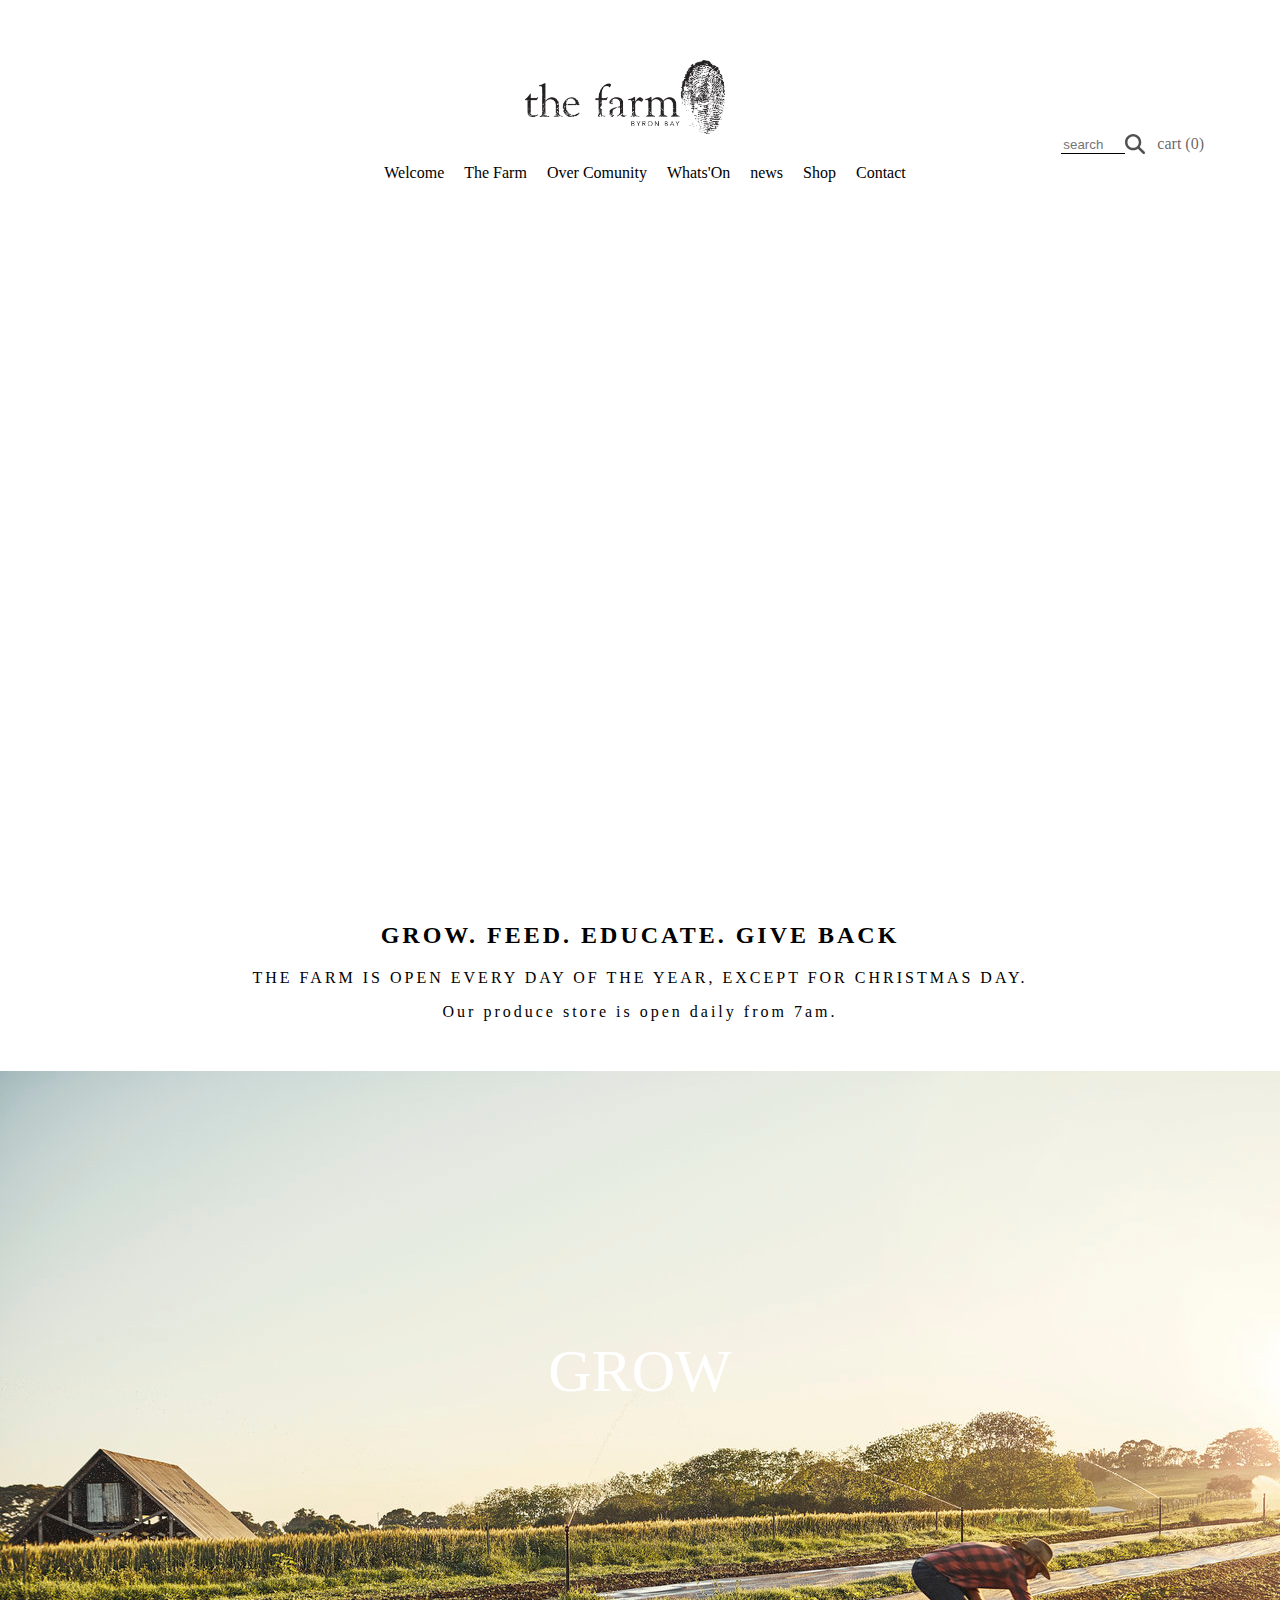
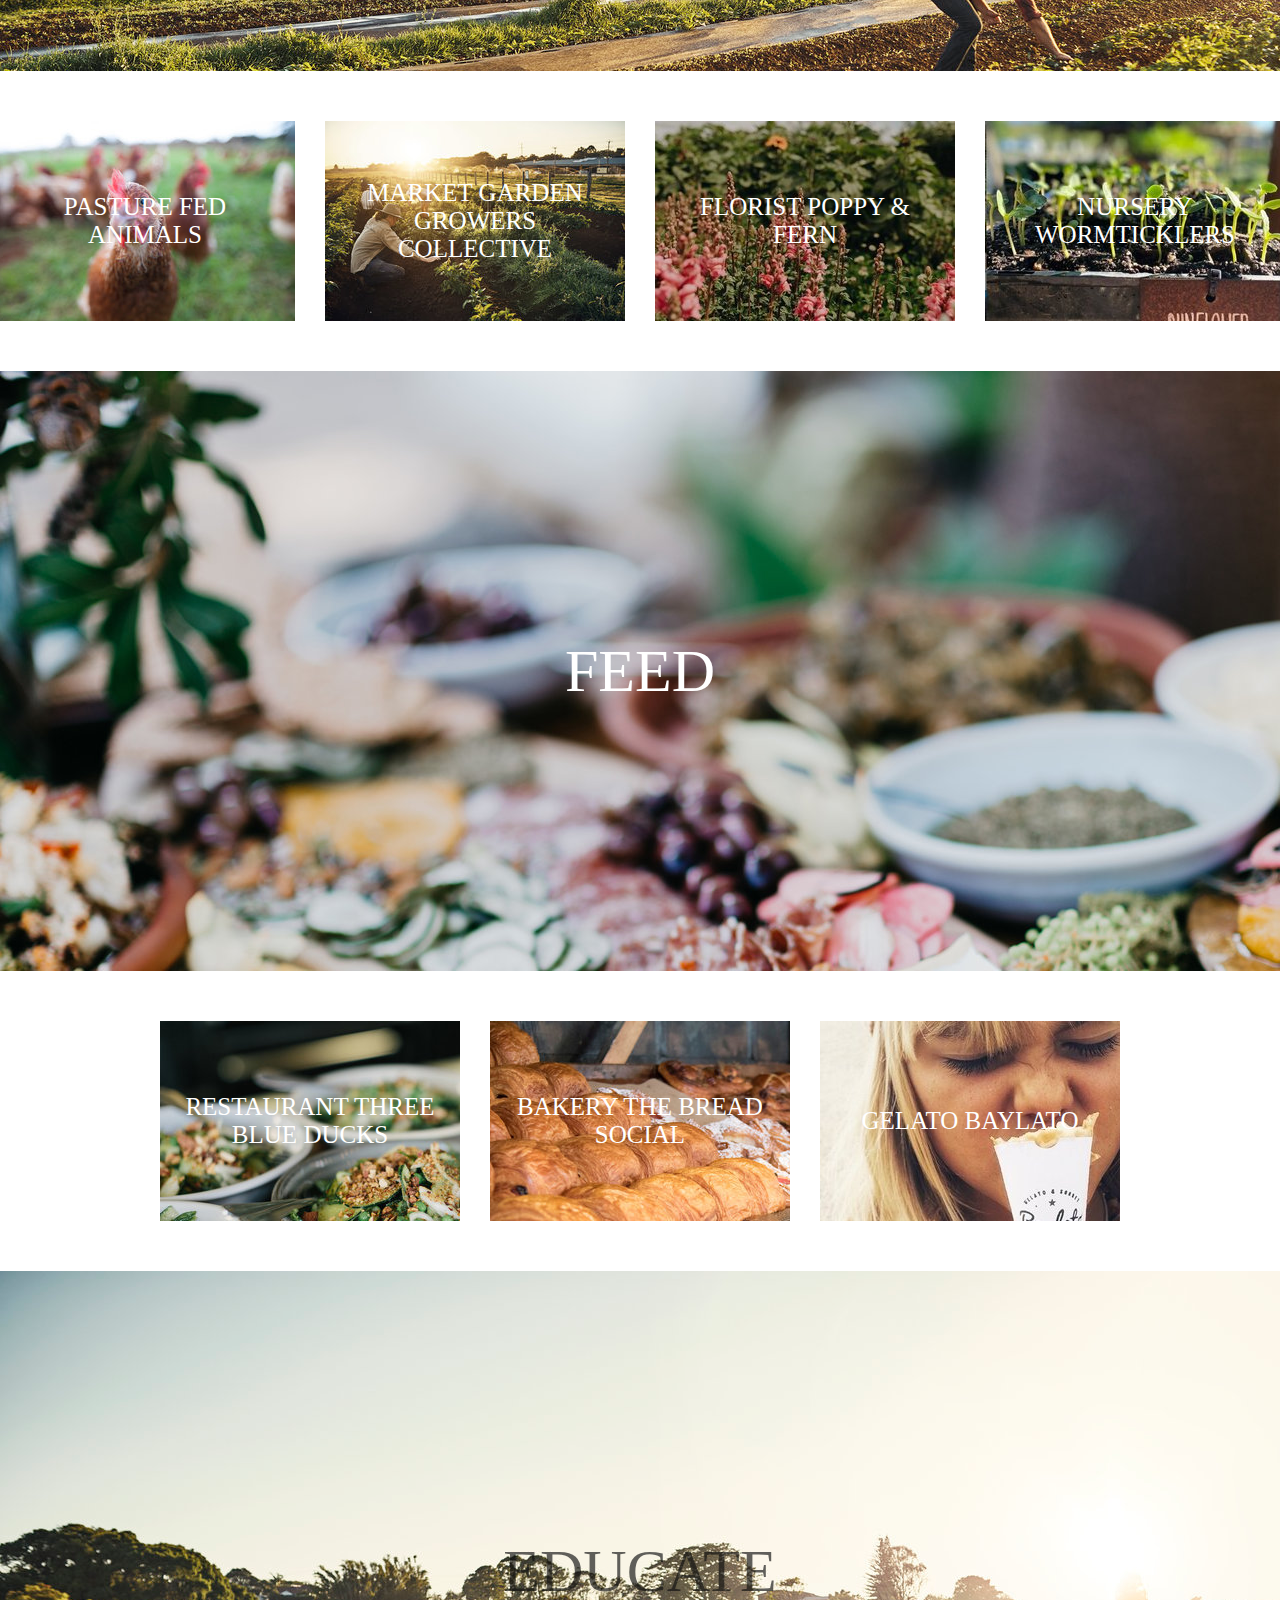
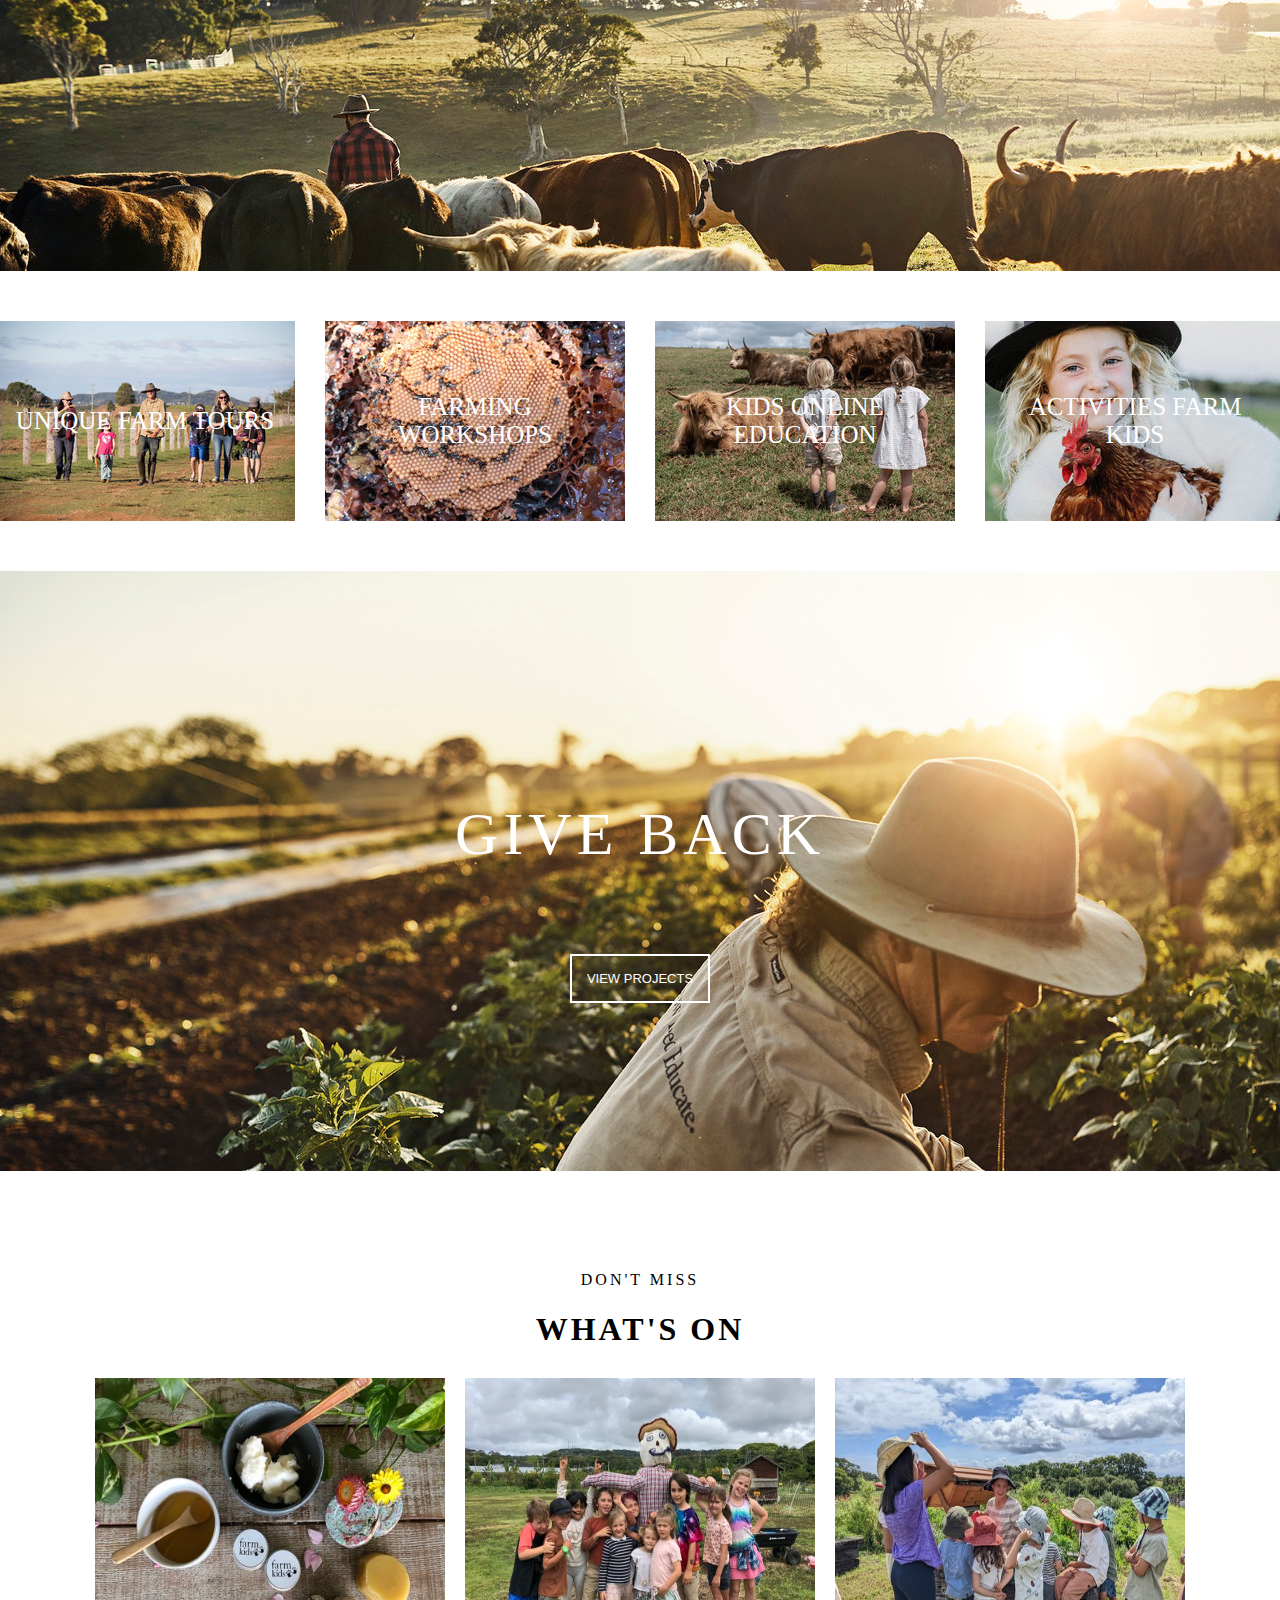
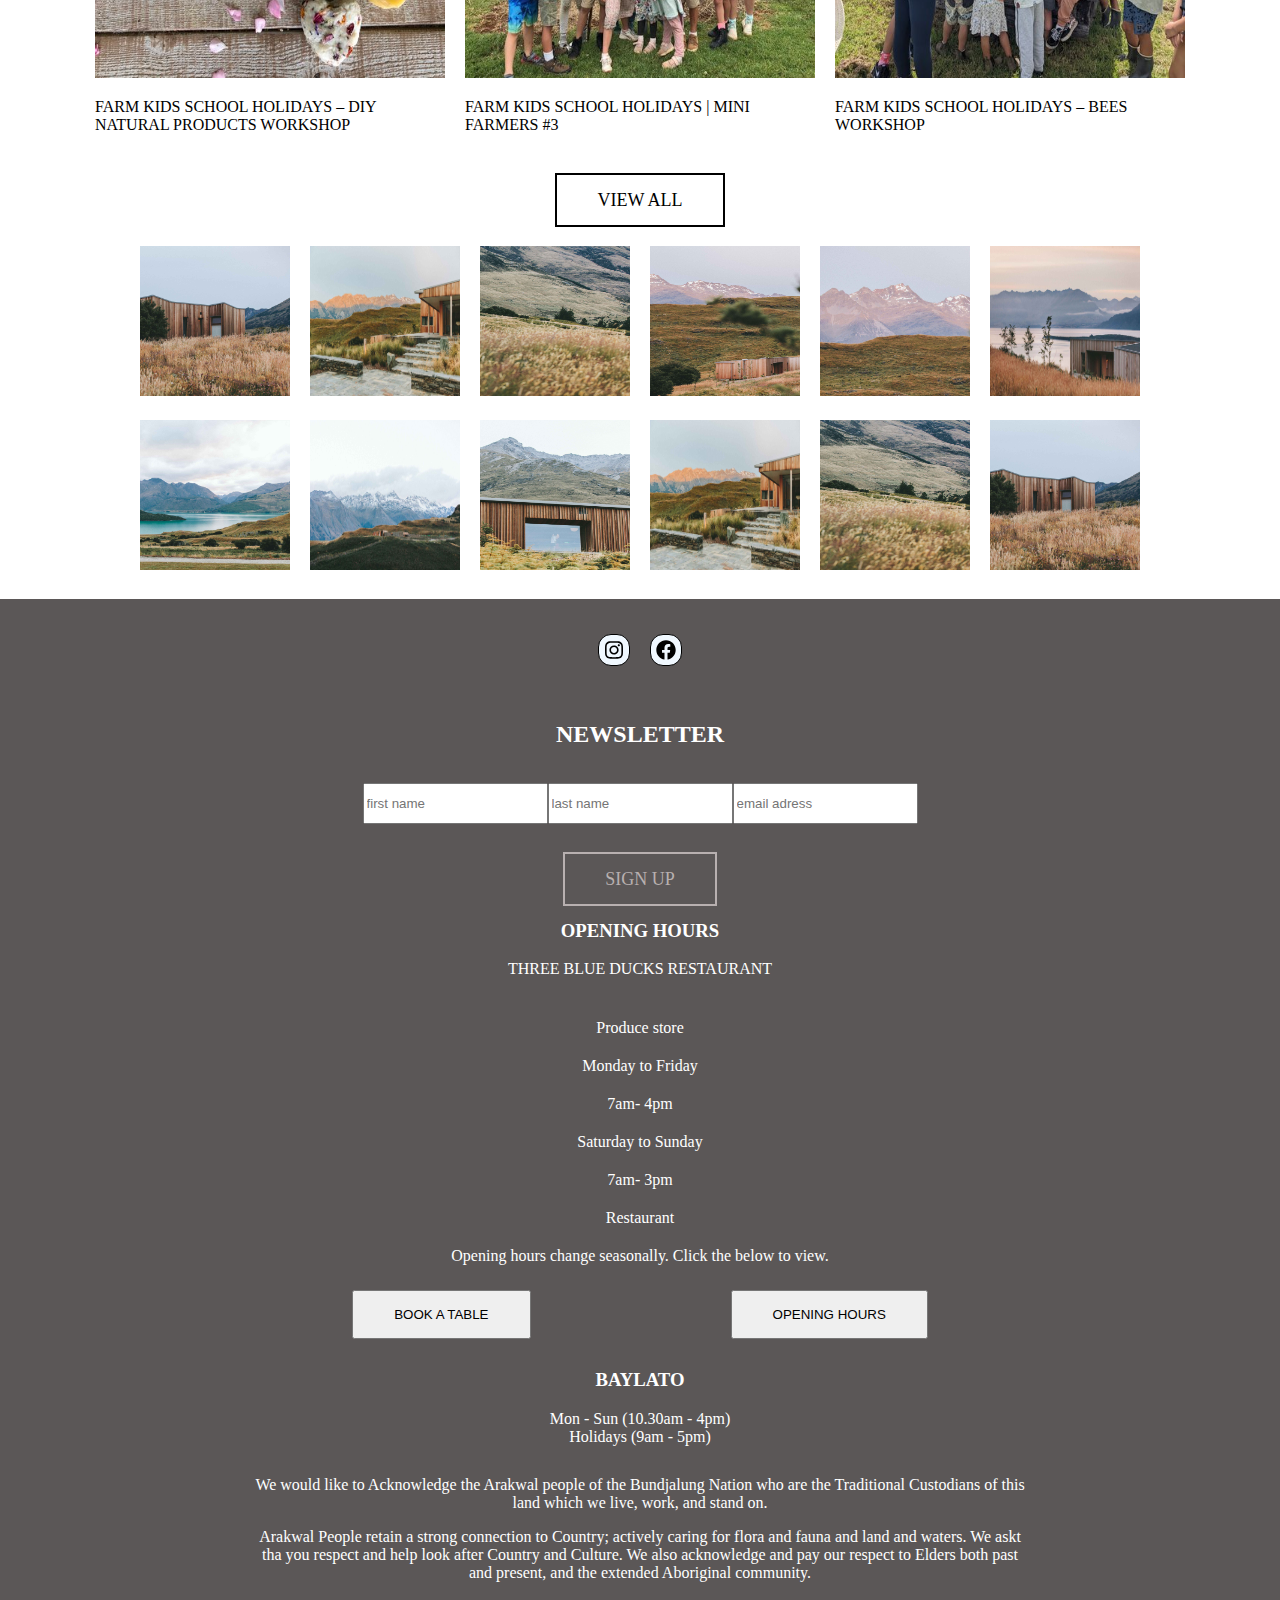
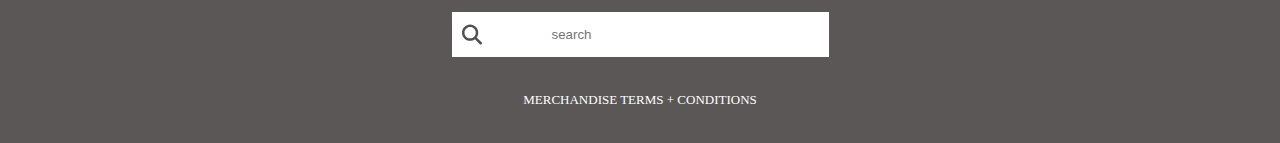
==== index.html @ bd878d29 "index .. moifies" ====
<!DOCTYPE html>
<html lang="en">

<head>
    <meta charset="UTF-8">
    <meta http-equiv="X-UA-Compatible" content="IE=edge">
    <meta name="viewport" content="width=device-width, initial-scale=1.0">
    <link rel="icon" href="../media/OIP.jpg">
    <link rel="stylesheet" href="./css/project.css">
    <title>The farm byron Bay</title>
</head>

<body>
    <!-- navigation -->

    <nav>
        <div class="main">
            <div class="container1">
                <div class="logo">
                    <img src="../media/TheFarm_Logo_Black_RGB .jpg.png" alt="logo" width="200px">
                </div>

                <div class="nav">
                    <ul>
                        <li><a href="../html/welcome.html">Welcome</a></li>


                        <li><a href="../html/the farm.html">The Farm</a></li>


                        <li><a href="../html/our community.html">Over Comunity</a></li>


                        <li><a href="../html/what's on.html">Whats'On</a></li>


                        <li><a href="../html/news.html">news</a></li>


                        <li><a href="../html/shop.html">Shop</a></li>


                        <li><a href="../html/contact.html">Contact</a></li>

                    </ul>
                </div>
            </div>
            <div class="container2">
                <div class="search25">
                    <input type="text" class="search-input25" placeholder="search">
                </div>
                <svg xmlns="http://www.w3.org/2000/svg" viewBox="0 0 512 512">
                    <path
                        d="M416 208c0 45.9-14.9 88.3-40 122.7L502.6 457.4c12.5 12.5 12.5 32.8 0 45.3s-32.8 12.5-45.3 0L330.7 376c-34.4 25.2-76.8 40-122.7 40C93.1 416 0 322.9 0 208S93.1 0 208 0S416 93.1 416 208zM208 352c79.5 0 144-64.5 144-144s-64.5-144-144-144S64 128.5 64 208s64.5 144 144 144z" />
                </svg>
                <div class="cart-btn">
                    <a href="..#" class="search-a">cart (0)</a>
                </div>
            </div>
        </div>
    </nav>

    <!-- intro video -->

    <div class="vid">
        <iframe width="100%" height="600" src="https://www.youtube.com/embed/TTWmUHpHgUY" title="The Farm - Byron Bay"
            frameborder="0"
            allow="accelerometer; autoplay; clipboard-write; encrypted-media; gyroscope; picture-in-picture; web-share"
            allowfullscreen></iframe>
    </div>

    <!-- grow -->

    <div class="vidtex">
        <h2>GROW. FEED. EDUCATE. GIVE BACK</h2>
        <P>THE FARM IS OPEN EVERY DAY OF THE YEAR, EXCEPT FOR CHRISTMAS DAY.</P>
        Our produce store is open daily from 7am.
    </div>


    <div class="grow">
        <p class="grow-text">
            GROW
        </p>
    </div>

    <!-- PASTER FADE -->


    <div class="restorant">
        <div class="fade">
            <p class="fade-text">
                PASTURE FED
                ANIMALS
            </p>
        </div>

        <div class="garden">
            <p class="garden-text">
                MARKET GARDEN
                GROWERS
                COLLECTIVE
            </p>
        </div>

        <div class="florist">
            <p class="florist-text">
                FLORIST
                POPPY & FERN
            </p>
        </div>

        <div class="nursary">
            <p class="nursary-text">
                NURSERY
                WORMTICKLERS
            </p>
        </div>
    </div>

    <!-- FEED -->

    <div class="feed">
        <p class="feed-text">
            FEED
        </p>
    </div>

    <!-- Feed Menu -->

    <div class="feed-menu">
        <div class="three-blue">
            <p class="three-blue-text">
                RESTAURANT
                THREE BLUE
                DUCKS
            </p>
        </div>

        <div class="bakery">
            <p class="bakery-text">
                BAKERY
                THE BREAD
                SOCIAL
            </p>
        </div>

        <div class="galeto">
            <p class="galeto-text">
                GELATO
                BAYLATO
            </p>
        </div>
    </div>

    <!-- EDUCATE -->

    <div class="educate">
        <p class="educate-text">
            EDUCATE
        </p>
    </div>

    <!-- EDUCATE MENU -->

    <div class="educte-menu1">
        <div class="unique">
            <p class="unuque-text">
                UNIQUE
                FARM TOURS
            </p>
        </div>

        <div class="workshop">
            <p class="workshop-text">
                FARMING
                WORKSHOPS
            </p>
        </div>

        <div class="kids">
            <p class="kids-text">
                KIDS
                ONLINE EDUCATION
            </p>
        </div>

        <div class="activities">
            <p class="activities-text">
                ACTIVITIES
                FARM KIDS
            </p>
        </div>
    </div>

    <!-- GIVE BACK -->

    <div class="give-back">
        <p class="give-back-text">
            GIVE BACK
        </p>
        <div class="btn">
            <button class="btn1">VIEW PROJECTS</button>
        </div>
    </div>
    <div class="give-tax">
        <p>DON'T MISS</p>
        <h1>WHAT'S ON</h1>
    </div>

    <!-- OTHER ACTIVITIES -->
    <div class="other-main">

        <div class="whatson-img">

            <div class="whatsonimage">
                <div class="whatson-image1">
                    <img class="image1-whatson" src="../media/section-4/imge1.jpg" alt="">
                </div>
                <div class="whatson-p">
                    <p class="p-whatson">FARM KIDS SCHOOL HOLIDAYS – DIY NATURAL PRODUCTS WORKSHOP</p>
                </div>
            </div>

            <div class="whatsonimage">
                <div class="whatson-image1">
                    <img class="image1-whatson" src="../media/section-4/Mini2.jpg" alt="">
                </div>
                <div class="whatson-p">
                    <p class="p-whatson">FARM KIDS SCHOOL HOLIDAYS |
                        MINI FARMERS #3</p>
                </div>
            </div>

            <div class="whatsonimage">
                <div class="whatson-image1">
                    <img class="image1-whatson" src="../media/section-4/Bees3.jpg" alt="">
                </div>
                <div class="whatson-p">
                    <p class="p-whatson">FARM KIDS SCHOOL HOLIDAYS – BEES WORKSHOP</p>
                </div>
            </div>

        </div>

        <div class="btn3">
            <a href="..#" class="btn-3"> VIEW ALL</a>
        </div>

    </div>

    <!-- all pic -->

    <div class="allpic">
        <div class="pic">
            <img class="pic1" src="../media/section-5/pic1.jpg" alt="">
        </div>

        <div class="pic">
            <img class="pic1" src="../media/section-5/pic2.jpg" alt="">
        </div>

        <div class="pic">
            <img class="pic1" src="../media/section-5/pic3.jpg" alt="">
        </div>

        <div class="pic">
            <img class="pic1" src="../media/section-5/pic4.jpg" alt="">
        </div>

        <div class="pic">
            <img class="pic1" src="../media/section-5/pic5.jpg" alt="">
        </div>

        <div class="pic">
            <img class="pic1" src="../media/section-5/pic6.jpg" alt="">
        </div>

        <div class="pic">
            <img class="pic1" src="../media/section-5/pic7.jpg" alt="">
        </div>

        <div class="pic">
            <img class="pic1" src="../media/section-5/pic8.jpg" alt="">
        </div>

        <div class="pic">
            <img class="pic1" src="../media/section-5/pic9.jpg" alt="">
        </div>

        <div class="pic">
            <img class="pic1" src="../media/section-5/pic10.jpg" alt="">
        </div>

        <div class="pic">
            <img class="pic1" src="../media/section-5/pic11.jpg" alt="">
        </div>

        <div class="pic">
            <img class="pic1" src="../media/section-5/pic12.jpg" alt="">
        </div>
    </div>

    <!-- FOOTER -->

    <footer>
        <div class="main-futer">

            <div class="infalogo">

                <div class="footer-insta-logo">
                    <img class="insta" src="../media/instagram.svg" alt="" height="20px">
                </div>

                <div class="footer-facebook-logo">
                    <img class="facebook" src="../media/facebook.svg" alt="" height="20px">
                </div>
            </div>

            <div class="head">
                <h2>NEWSLETTER</h2>
            </div>

            <div class="detail">
                <div class="typ1">
                    <input class="typ-1" type="text" placeholder="first name">
                </div>
                <div class="typ2">
                    <input class="typ-1" type="text" placeholder="last name">
                </div>
                <div class="typ3">
                    <input class="typ-1" type="email" placeholder="email adress">
                </div>
            </div>
            <div class="btn4">
                <a href="..#" class="btn-4"> SIGN UP </a>
            </div>

            <div class="opetax">
                <h3>OPENING HOURS</h3>
                <p>THREE BLUE DUCKS RESTAURANT</p>
            </div>

            <div class="opeli">
                <li class="li-1">Produce store</li>
                <li class="li-1">Monday to Friday</li>
                <li class="li-1">7am- 4pm</li>
                <li class="li-1">Saturday to Sunday</li>
                <li class="li-1">7am- 3pm</li>
                <li class="li-1">Restaurant</li>
                <li class="li-1">Opening hours change seasonally. Click the below to view.</li>
            </div>
            <div class="twobtn">
                <div class="bookbtn">
                    <a href="..#"><button class="bookbtn-in">BOOK A TABLE</button></a>
                </div>

                <div class="openingbtn">
                    <a href="..#"><button class="openingbtn-in">OPENING HOURS</button></a>
                </div>
            </div>

            <div class="time">
                <h3>BAYLATO</h3>
                <p>Mon - Sun (10.30am - 4pm)<br> Holidays (9am - 5pm)</p>
            </div>

            <div class="peregraph">
                <p>We would like to Acknowledge the Arakwal people of the Bundjalung Nation who are the Traditional
                    Custodians of this<br> land which we live, work, and stand on.</p>

                <p>Arakwal People retain a strong connection to Country; actively caring for flora and fauna and land
                    and waters. We askt<br> tha you respect and help look after Country and Culture. We also acknowledge
                    and pay our respect to Elders both past<br> and present, and the extended Aboriginal community.</p>
            </div>

            <div class="searchtab">

                <div class="foot-searchbtn">
                    <svg class="svglogo2" xmlns="http://www.w3.org/2000/svg" viewBox="0 0 512 512">
                        <path
                            d="M416 208c0 45.9-14.9 88.3-40 122.7L502.6 457.4c12.5 12.5 12.5 32.8 0 45.3s-32.8 12.5-45.3 0L330.7 376c-34.4 25.2-76.8 40-122.7 40C93.1 416 0 322.9 0 208S93.1 0 208 0S416 93.1 416 208zM208 352c79.5 0 144-64.5 144-144s-64.5-144-144-144S64 128.5 64 208s64.5 144 144 +144z" />
                    </svg>
                    <input type="text" class="search-input2" placeholder="search">
                </div>

            </div>

            <div class="lastli">
                <a class="footer-a" href="#">MERCHANDISE TERMS + CONDITIONS</a>
            </div>

        </div>

    </footer>

</body>

</html>
---- css/project.css ----
/* navigation */

nav {
    position: relative;
}

body {
    margin: 0px;
}

.main {
    display: flex;
    width: auto;
    margin: 40px;
    padding: 20px;
    justify-content: center;
    align-items: center;
}

.container1 {
    display: flex;
    flex-direction: column;
    justify-content: center;
    align-items: center;
    position: relative;
    /* background-color: aqua; */
    margin-right: 30px;
}

.container2 {
    border-bottom: 1p solid black;
    display: flex;
    position: absolute;
    top: 50%;
    right: 5%;
    justify-content: right;
    align-items: center;
}

.nav ul {
    display: flex;
    list-style: none;

}

a {
    text-decoration: none;
    color: black;
}

.nav ul li {
    padding: 10px;

}

.search-input25 {
    border: none;
    border-bottom: 1px solid black;
    width: 50px;
    padding-right: 12px;
}

svg {
    width: 20px;
    color: rgb(104, 100, 100);
    padding-right: 12px;
fill: rgba(56, 54, 54, 0.87);
}

.search-a {
    padding-right: 12px;
    color: rgba(63, 61, 61, 0.795);

}

/* grow */

.vidtex {
    text-align: center;
    margin: 50px 0px;
    letter-spacing: 3px;
}

.grow {
    background-image: url("/media/grow.jpg");
    height: 600px;
    width: 100%;
    display: flex;
    justify-content: center;
    align-items: center;
    text-align: center;
    color: white;
    font-size: 60px;
    margin: 50px 0px;
}

/* PASTER FADE */

.restorant {
    display: grid;
    grid-template-columns: auto auto auto auto;
    grid-gap: 30px;
    justify-content: center;
    align-items: center;
    margin: 50px 0px;
}

.fade {
    background-image: url("/media/section-1/photo1.jpg");
    height: 200px;
    width: 300px;
    display: flex;
    justify-content: center;
    align-items: center;
    text-align: center;
    color: white;
    font-size: 25px;
}

.fade-text {
    padding: 15px;
}

.garden {
    background-image: url("/media/section-1/photo2.jpg");
    height: 200px;
    width: 300px;
    display: flex;
    justify-content: center;
    align-items: center;
    text-align: center;
    color: white;
    font-size: 25px;
}

.garden-text {
    padding: 15px;
}

.florist {
    background-image: url("/media/section-1/photo3.jpg");
    height: 200px;
    width: 300px;
    display: flex;
    justify-content: center;
    align-items: center;
    text-align: center;
    color: white;
    font-size: 25px;
}

.florist-text {
    padding: 15px;
}

.nursary {
    background-image: url("/media/section-1/photo4.jpg");
    height: 200px;
    width: 300px;
    display: flex;
    justify-content: center;
    align-items: center;
    text-align: center;
    color: white;
    font-size: 25px;
}

.nursary-text {
    padding: 15px;
}

/* FEED */

.feed {
    background-image: url("/media/feed.jpg");
    height: 600px;
    width: 100%;
    display: flex;
    justify-content: center;
    align-items: center;
    text-align: center;
    color: white;
    font-size: 60px;
    margin: 50px 0px;
}

/* FEED MENU */

.feed-menu {
    display: grid;
    grid-template-columns: auto auto auto;
    grid-gap: 30px;
    justify-content: center;
    align-items: center;
    margin: 30px 0px;
}

.three-blue {
    background-image: url("/media/section-૨/restorant\ 1.jpg");
    height: 200px;
    width: 300px;
    display: flex;
    justify-content: center;
    align-items: center;
    text-align: center;
    color: white;
    font-size: 25px;
}

.three-blue-text {
    padding: 15px;
}

.bakery {
    background-image: url("/media/section-૨/bakery\ 2.jpg");
    height: 200px;
    width: 300px;
    display: flex;
    justify-content: center;
    align-items: center;
    text-align: center;
    color: white;
    font-size: 25px;
}

.bakery-text {
    padding: 15px;
}

.galeto {
    background-image: url("/media/section-૨/gelato\ 3.jpg");
    height: 200px;
    width: 300px;
    display: flex;
    justify-content: center;
    align-items: center;
    text-align: center;
    color: white;
    font-size: 25px;
}

.galeto-text {
    padding: 15px;
}

/* EDUCATE */

.educate {
    background-image: url("/media/educate.jpg");
    height: 600px;
    width: 100%;
    display: flex;
    justify-content: center;
    align-items: center;
    text-align: center;
    color: rgba(15, 15, 15, 0.658);
    font-size: 60px;
    margin: 50px 0px;
}

/* EDUCATE MENU */

.educte-menu1 {
    display: grid;
    grid-template-columns: auto auto auto auto;
    grid-gap: 30px;
    justify-content: center;
    align-items: center;
    margin: 50px 0px;

}

.unique {
    background-image: url("/media/section-3/farm\ tour\ 1.jpeg");
    height: 200px;
    width: 300px;
    display: flex;
    justify-content: center;
    align-items: center;
    text-align: center;
    color: white;
    font-size: 25px;
}

.unique-text {
    padding: 15px;
}

.workshop {
    background-image: url("/media/section-3/workshop\ 2.jpg");
    height: 200px;
    width: 300px;
    display: flex;
    justify-content: center;
    align-items: center;
    text-align: center;
    color: white;
    font-size: 25px;
}

.workshop-text {
    padding: 15px;
}

.kids {
    background-image: url("/media/section-3/kids\ 3.jpg");
    height: 200px;
    width: 300px;
    display: flex;
    justify-content: center;
    align-items: center;
    text-align: center;
    color: white;
    font-size: 25px;
}

.kids-text {
    padding: 15px;
}

.activities {
    background-image: url("/media/section-3/activity\ 4.jpg");
    height: 200px;
    width: 300px;
    display: flex;
    justify-content: center;
    align-items: center;
    text-align: center;
    color: white;
    font-size: 25px;
}

.activities-text {
    padding: 15px;
}

/* GIVE BACK */

.give-back {
    background-image: url("/media/give\ back.jpg");
    height: 600px;
    width: 100%;
    display: flex;
    flex-direction: column;
    justify-content: center;
    align-items: center;
    text-align: center;
    color: white;
    font-size: 60px;
    margin: 50px 0px;
    letter-spacing: 5px;
}

.btn1 {
    padding: 15px;
    font-size: 13px;
    color: white;
    border: 2px solid white;
    background: none;
    /* margin: 230px 1px 42% -350% ; */
}

.btn1:hover {
    color: black;
    background-color: white;
}

.give-tax {
    text-align: center;
    margin-top: 100px;
    letter-spacing: 3px;
}

/* OTHER ACTIVITIES */

.whatson-img{
    display: grid;
    grid-template-columns: auto auto auto;
    gap: 20px;
    justify-content: center;
    align-items: center;
}

.image1-whatson{
    height: 300px;
    width: 350px;
}

.p-whatson{
    width: 350px;
}

.whatson-img{
    margin: 30px;
}
.other-main {
    margin: 20px;
}

.btn3 {
    text-align: center;
    margin: 20px;
    padding: 10px;
}

.btn-3 {
    border: 2px solid black;
    font-size: 18px;
    background: none;
    padding: 15px 40px;
    text-align: center;
}

.btn-3:hover {
    color: white;
    background-color: black;
}

/* all pic */

.allpic {
    display: grid;
    grid-template-columns: auto auto auto auto auto auto;
    grid-gap: 20px;
    justify-content: center;
    align-items: center;
    margin: 25px;
}

.pic1 {
    height: 150px;
    width: 150px;
}

/* footer */

footer {
    background-color: rgba(37, 32, 32, 0.753);
    color: white;
}

.footer-insta-logo,
.footer-facebook-logo{
    background-color: aliceblue;
    border: 1px solid black;
    height: 30px;
    width: 30px;
    border-radius: 13px;
    display: flex;
    justify-content: center;
    align-items: center;
    margin: 10px;
}

.infalogo {
    display: flex;
    border: 1px soid black;
    justify-content: center; 
   padding: 25px;
   text-align: center;
   
}

.head {
    text-align: center;
}

.detail {
    display: flex;
    padding: 15px;
    justify-content: center;
    align-items: center;

}

.typ-1 {
    height: 35px;
}

.btn4 {
    text-align: center;
    margin: 20px;
    padding: 10px;
}

.btn-4 {
    border: 2px solid rgb(184, 176, 176);
    font-size: 18px;
    background: none;
    color: rgb(184, 176, 176);
    padding: 15px 40px;
    text-align: center;
}

.btn-4:hover {
    color: white;
    background-color: black;
}

.opetax {
    text-align: center;
}

.opeli {
    text-align: center;
    padding: 15px;
    list-style: none;
}

.li-1 {
    padding: 10px;
    text-decoration: none;
}

.twobtn {
    display: grid;
    grid-template-columns: auto auto;
    grid-gap: 200px;
    justify-content: center;
    align-items: center;
    font-size: 14px;
}

.bookbtn-in {
    padding: 15px 40px;
}

.bookbtn-in:hover {
    color: black;
    background-color: white;
}

.openingbtn-in {
    padding: 15px 40px;
}

.openingbtn-in:hover {
    color: black;
    background-color: white;
}

.time {
    text-align: center;
    margin: 30px 0px;
}

.peregraph {
    text-align: center;
    margin: 30px 0px;
}

.searchtab {
    display: flex;
    align-items: center;
    justify-content: center;

}

.foot-searchbtn{

}
.svglogo2{
    position: absolute;
    height: 25px;
    padding: 10px;
}

.search-input2 {
  
    background-repeat: no-repeat;
    border: none;
    fill: rgba(58, 53, 53, 0.651);
    padding: 15px 100px;
}


.lastli {
    text-align: center;
    font-size: small;
   padding: 35px;
}
.footer-a{
    text-decoration: none;
    color: white;
}
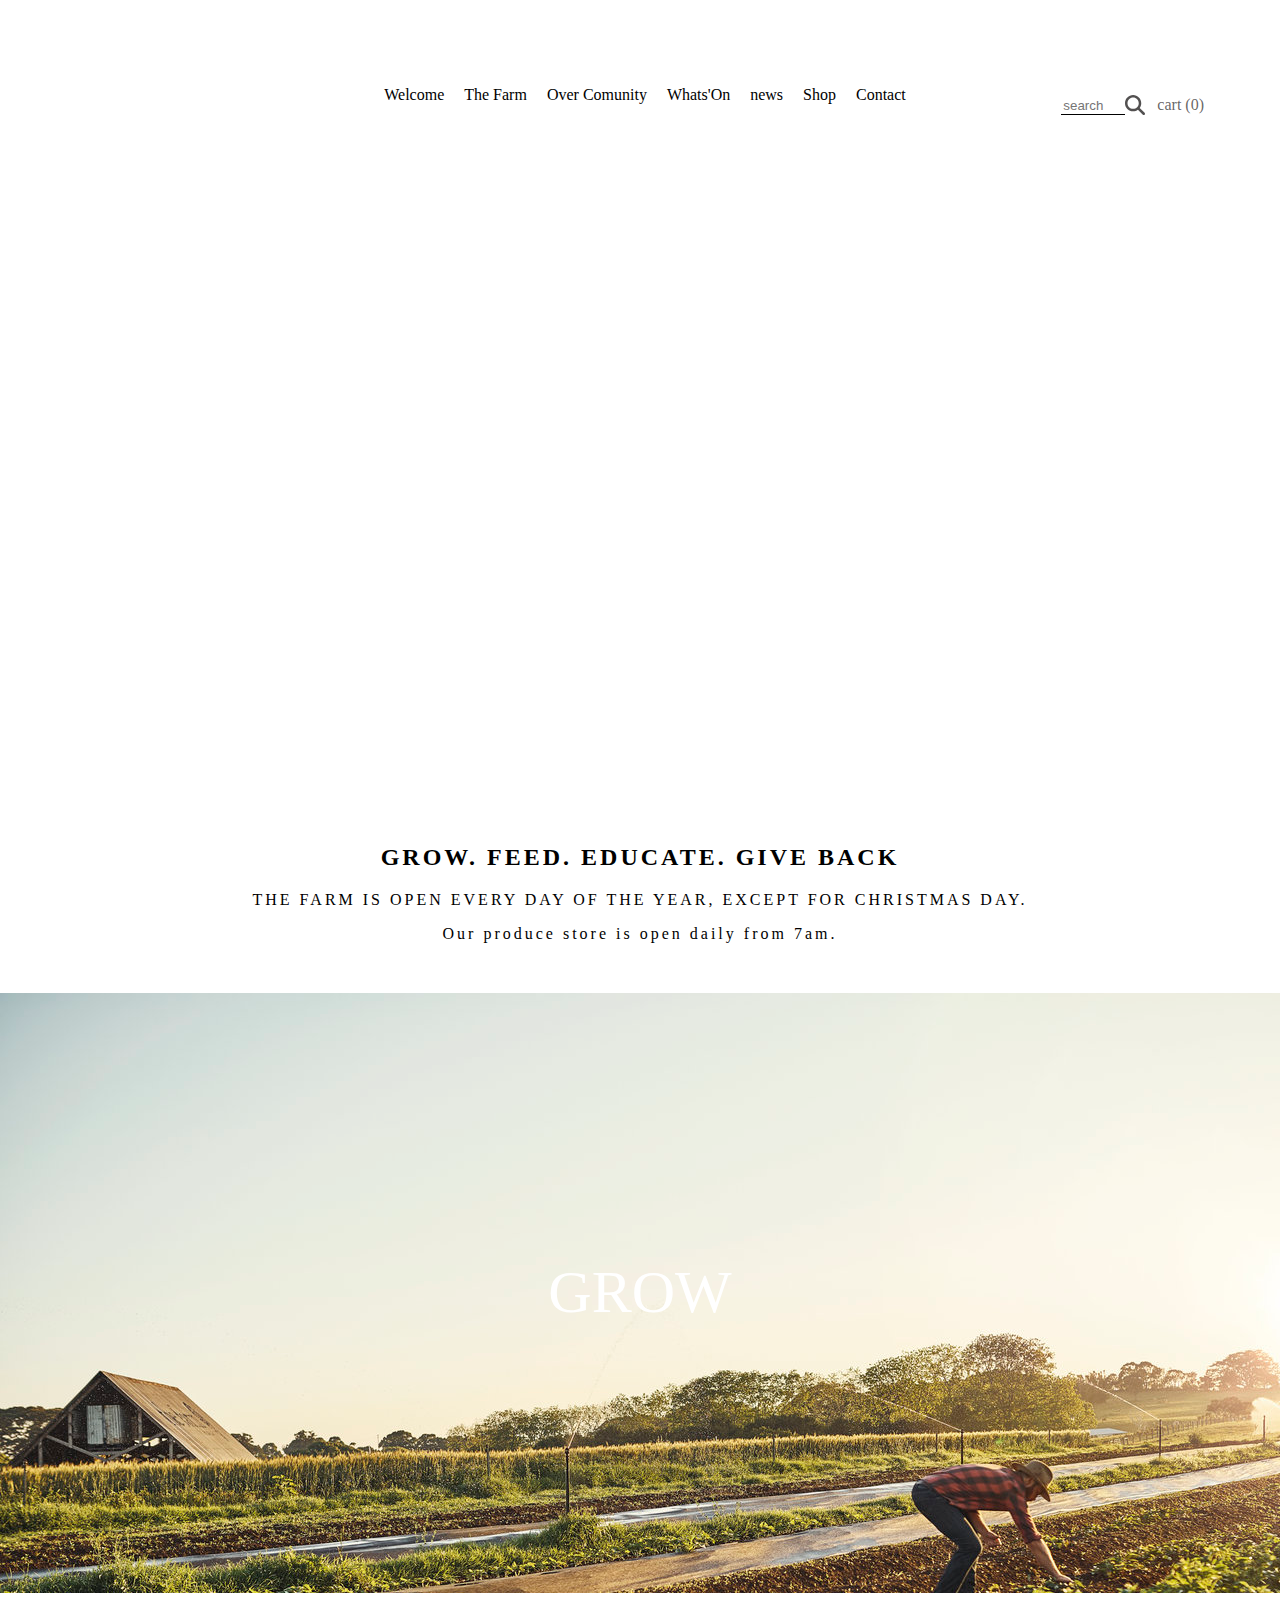
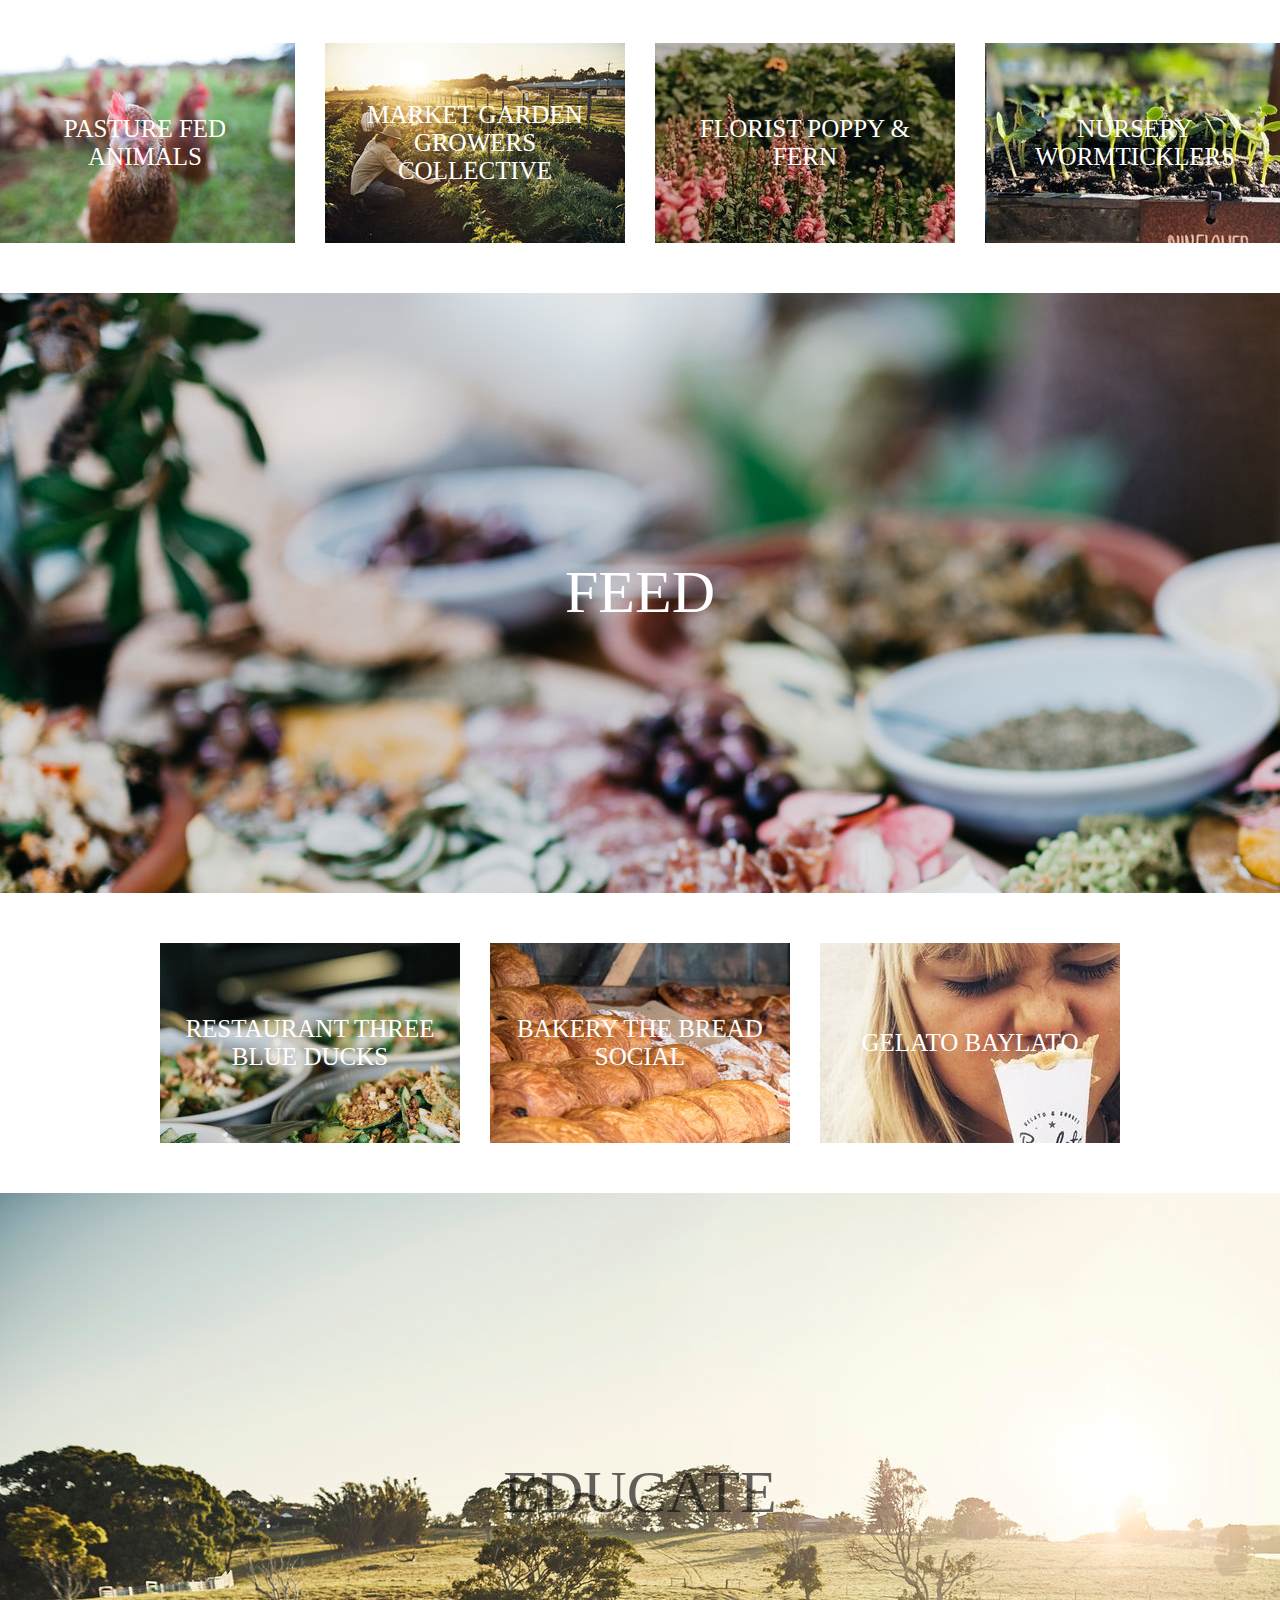
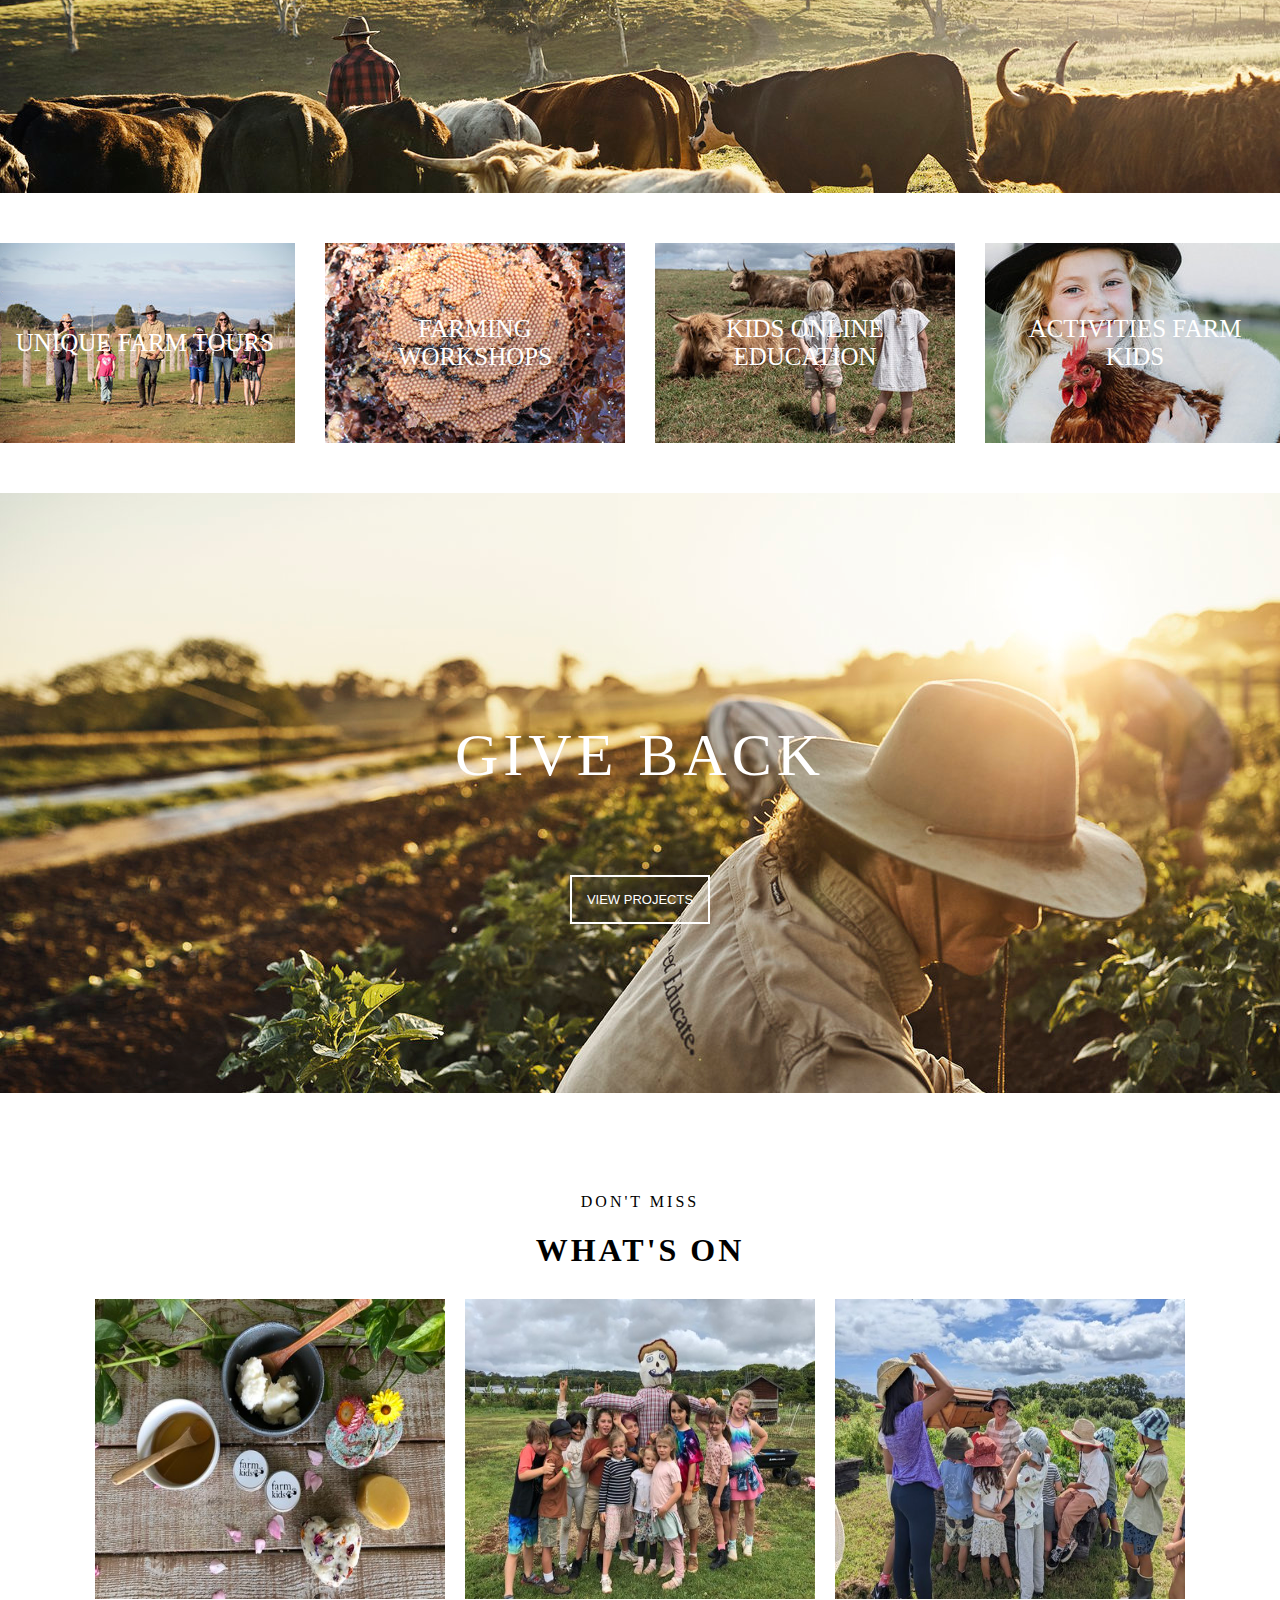
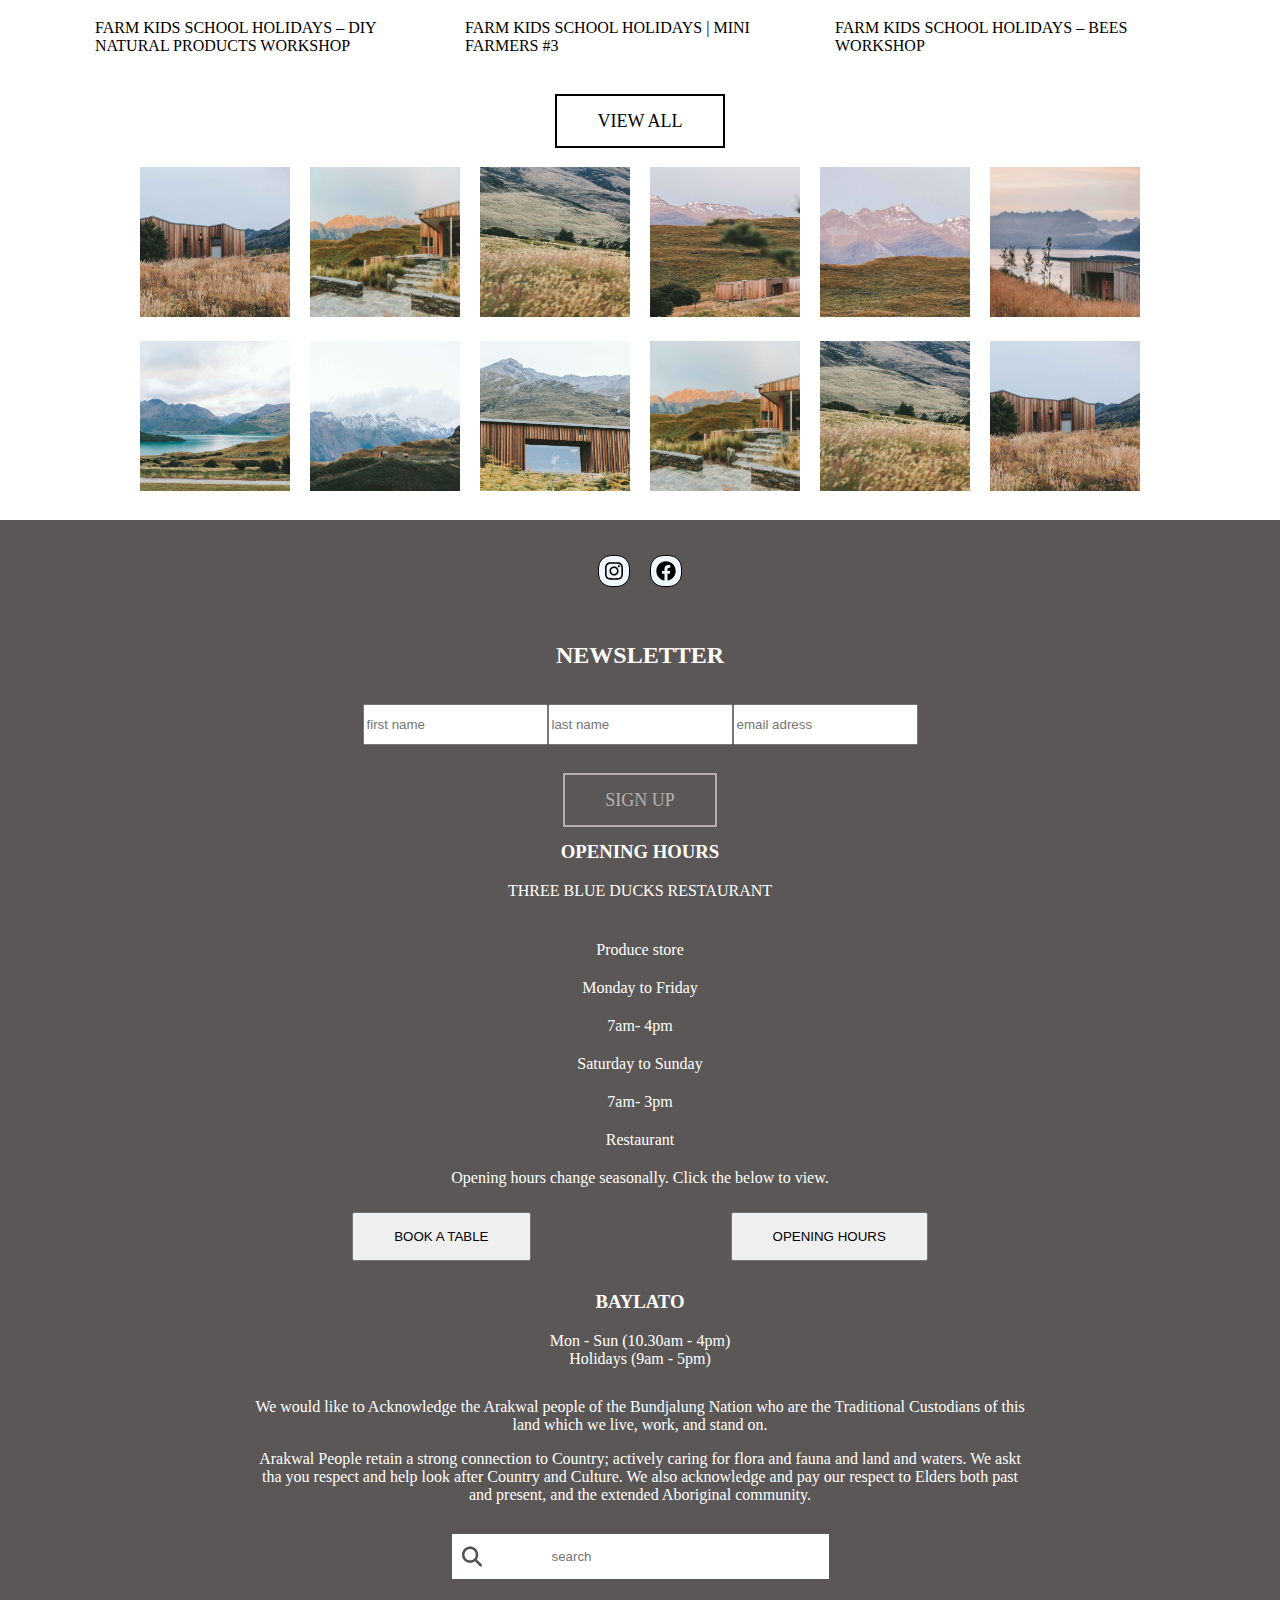
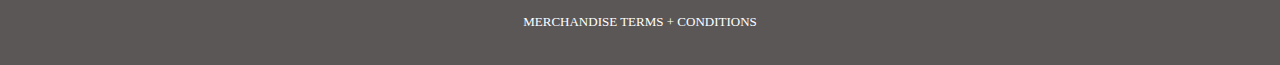
==== commit 98dd721b: "index src. moifies" ====
--- a/index.html
+++ b/index.html
@@ -17,7 +17,7 @@
         <div class="main">
             <div class="container1">
                 <div class="logo">
-                    <img src="../media/TheFarm_Logo_Black_RGB .jpg.png" alt="logo" width="200px">
+                    <imgsrc=".//media/TheFarm_Logo_Black_RGB .jpg.png" alt="logo" width="200px">
                 </div>
 
                 <div class="nav">
@@ -215,7 +215,7 @@
 
             <div class="whatsonimage">
                 <div class="whatson-image1">
-                    <img class="image1-whatson" src="../media/section-4/imge1.jpg" alt="">
+                    <img class="image1-whatson"src=".//media/section-4/imge1.jpg" alt="">
                 </div>
                 <div class="whatson-p">
                     <p class="p-whatson">FARM KIDS SCHOOL HOLIDAYS – DIY NATURAL PRODUCTS WORKSHOP</p>
@@ -224,7 +224,7 @@
 
             <div class="whatsonimage">
                 <div class="whatson-image1">
-                    <img class="image1-whatson" src="../media/section-4/Mini2.jpg" alt="">
+                    <img class="image1-whatson"src=".//media/section-4/Mini2.jpg" alt="">
                 </div>
                 <div class="whatson-p">
                     <p class="p-whatson">FARM KIDS SCHOOL HOLIDAYS |
@@ -234,7 +234,7 @@
 
             <div class="whatsonimage">
                 <div class="whatson-image1">
-                    <img class="image1-whatson" src="../media/section-4/Bees3.jpg" alt="">
+                    <img class="image1-whatson"src=".//media/section-4/Bees3.jpg" alt="">
                 </div>
                 <div class="whatson-p">
                     <p class="p-whatson">FARM KIDS SCHOOL HOLIDAYS – BEES WORKSHOP</p>
@@ -253,51 +253,51 @@
 
     <div class="allpic">
         <div class="pic">
-            <img class="pic1" src="../media/section-5/pic1.jpg" alt="">
-        </div>
-
-        <div class="pic">
-            <img class="pic1" src="../media/section-5/pic2.jpg" alt="">
-        </div>
-
-        <div class="pic">
-            <img class="pic1" src="../media/section-5/pic3.jpg" alt="">
-        </div>
-
-        <div class="pic">
-            <img class="pic1" src="../media/section-5/pic4.jpg" alt="">
-        </div>
-
-        <div class="pic">
-            <img class="pic1" src="../media/section-5/pic5.jpg" alt="">
-        </div>
-
-        <div class="pic">
-            <img class="pic1" src="../media/section-5/pic6.jpg" alt="">
-        </div>
-
-        <div class="pic">
-            <img class="pic1" src="../media/section-5/pic7.jpg" alt="">
-        </div>
-
-        <div class="pic">
-            <img class="pic1" src="../media/section-5/pic8.jpg" alt="">
-        </div>
-
-        <div class="pic">
-            <img class="pic1" src="../media/section-5/pic9.jpg" alt="">
-        </div>
-
-        <div class="pic">
-            <img class="pic1" src="../media/section-5/pic10.jpg" alt="">
-        </div>
-
-        <div class="pic">
-            <img class="pic1" src="../media/section-5/pic11.jpg" alt="">
-        </div>
-
-        <div class="pic">
-            <img class="pic1" src="../media/section-5/pic12.jpg" alt="">
+            <img class="pic1"src=".//media/section-5/pic1.jpg" alt="">
+        </div>
+
+        <div class="pic">
+            <img class="pic1"src=".//media/section-5/pic2.jpg" alt="">
+        </div>
+
+        <div class="pic">
+            <img class="pic1"src=".//media/section-5/pic3.jpg" alt="">
+        </div>
+
+        <div class="pic">
+            <img class="pic1"src=".//media/section-5/pic4.jpg" alt="">
+        </div>
+
+        <div class="pic">
+            <img class="pic1"src=".//media/section-5/pic5.jpg" alt="">
+        </div>
+
+        <div class="pic">
+            <img class="pic1"src=".//media/section-5/pic6.jpg" alt="">
+        </div>
+
+        <div class="pic">
+            <img class="pic1"src=".//media/section-5/pic7.jpg" alt="">
+        </div>
+
+        <div class="pic">
+            <img class="pic1"src=".//media/section-5/pic8.jpg" alt="">
+        </div>
+
+        <div class="pic">
+            <img class="pic1"src=".//media/section-5/pic9.jpg" alt="">
+        </div>
+
+        <div class="pic">
+            <img class="pic1"src=".//media/section-5/pic10.jpg" alt="">
+        </div>
+
+        <div class="pic">
+            <img class="pic1"src=".//media/section-5/pic11.jpg" alt="">
+        </div>
+
+        <div class="pic">
+            <img class="pic1"src=".//media/section-5/pic12.jpg" alt="">
         </div>
     </div>
 
@@ -309,11 +309,11 @@
             <div class="infalogo">
 
                 <div class="footer-insta-logo">
-                    <img class="insta" src="../media/instagram.svg" alt="" height="20px">
+                    <img class="insta"src=".//media/instagram.svg" alt="" height="20px">
                 </div>
 
                 <div class="footer-facebook-logo">
-                    <img class="facebook" src="../media/facebook.svg" alt="" height="20px">
+                    <img class="facebook"src=".//media/facebook.svg" alt="" height="20px">
                 </div>
             </div>
 
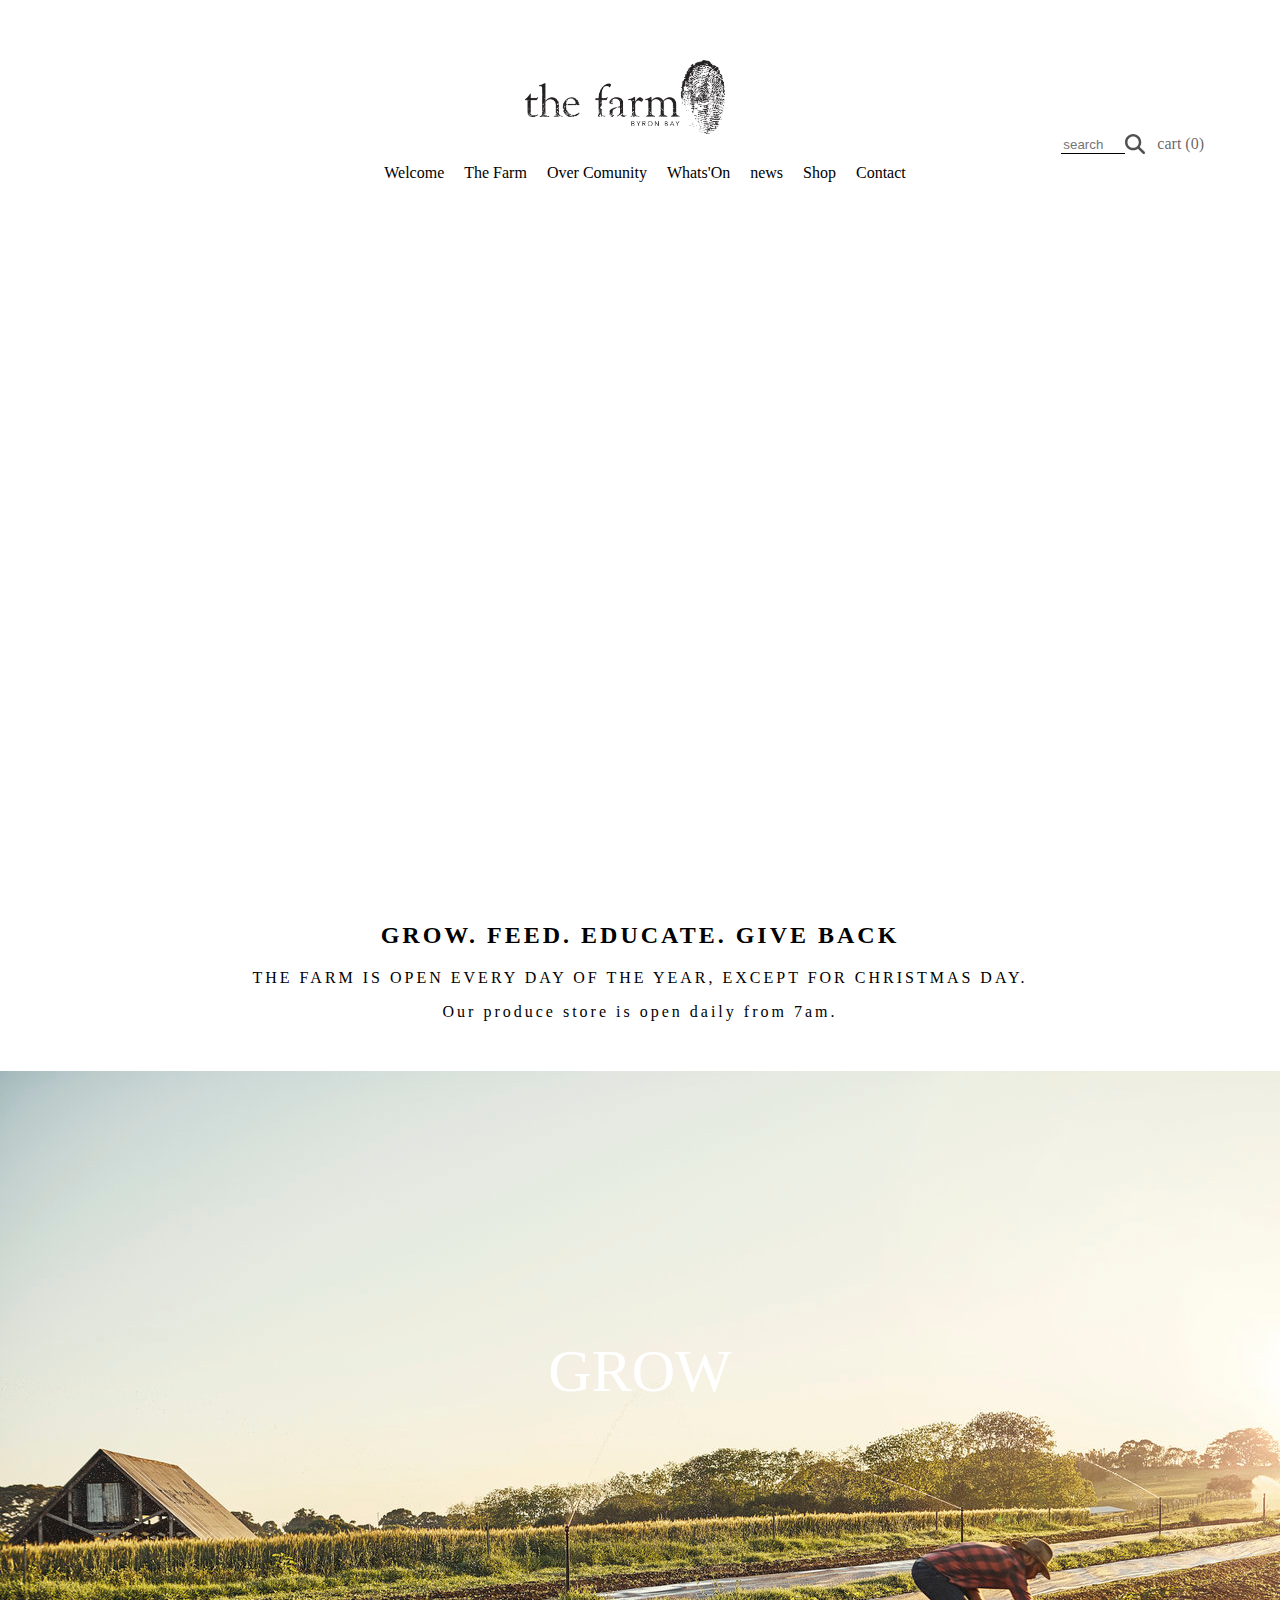
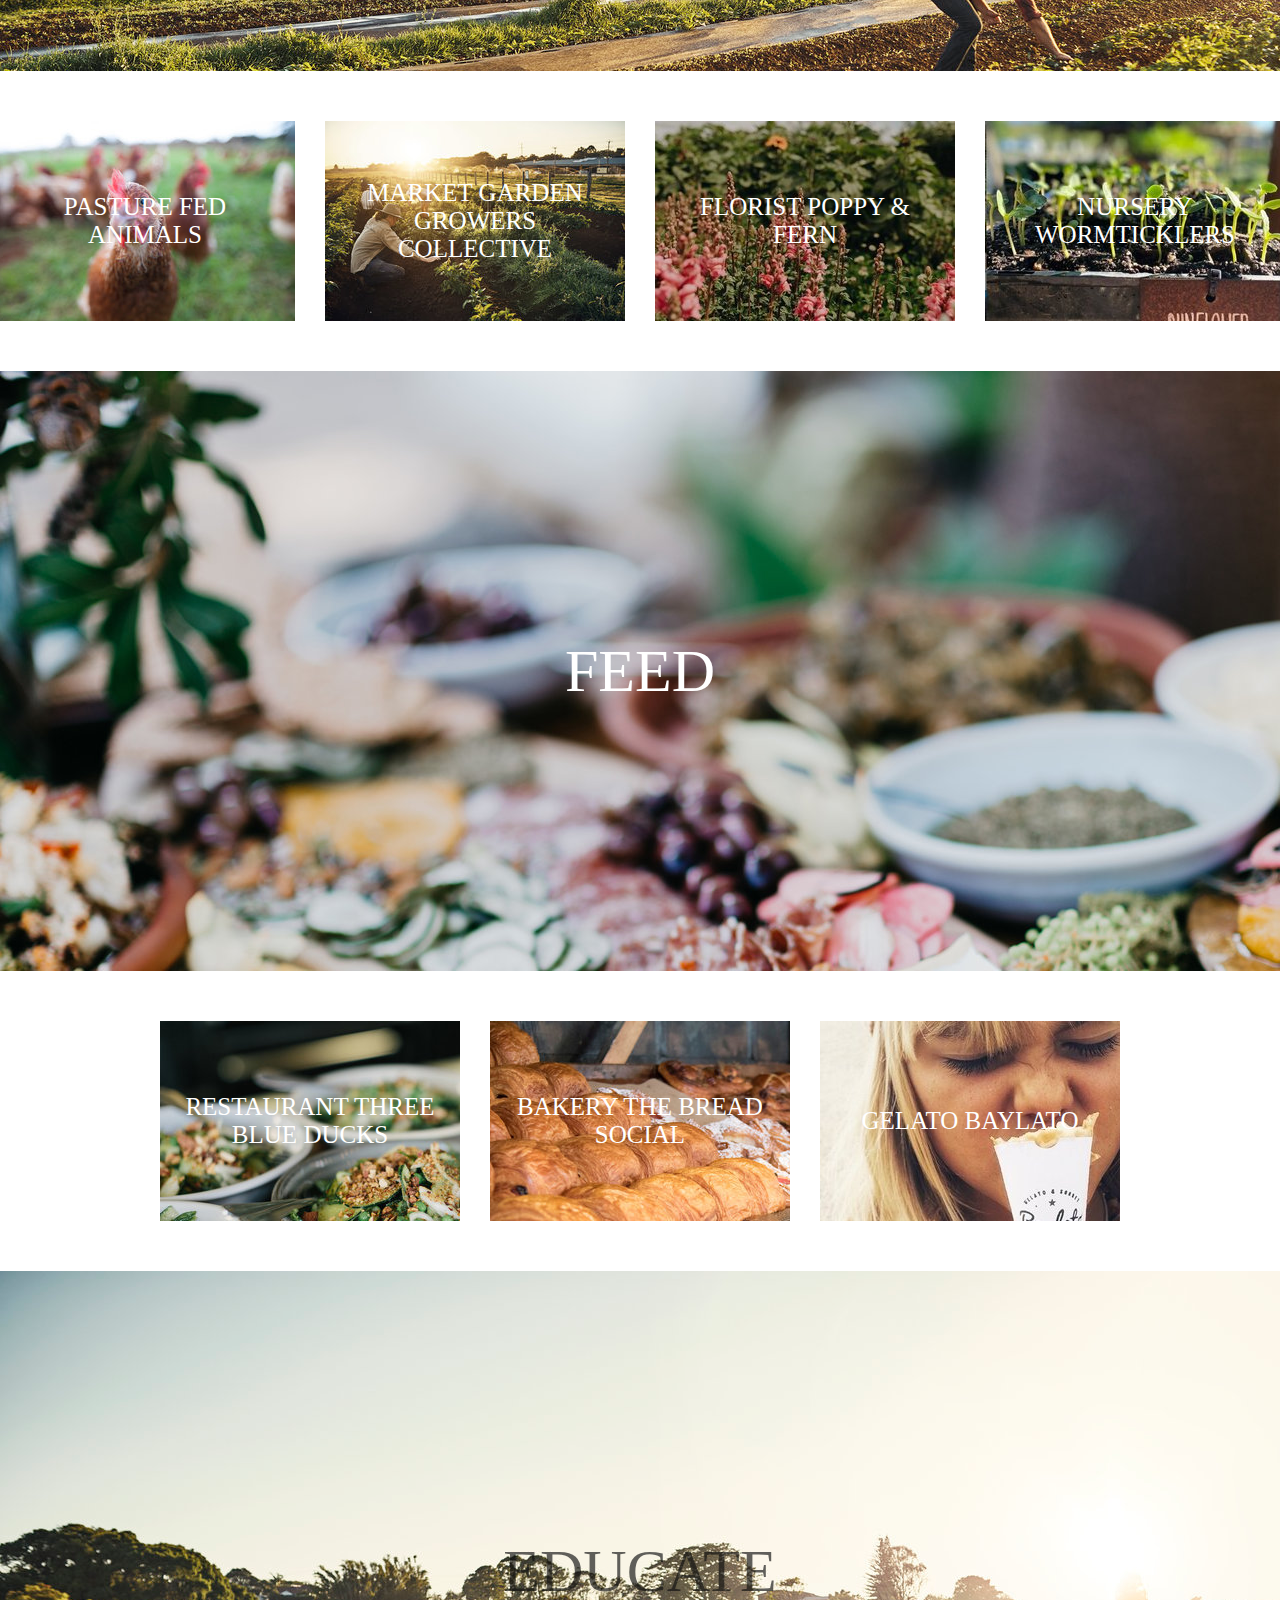
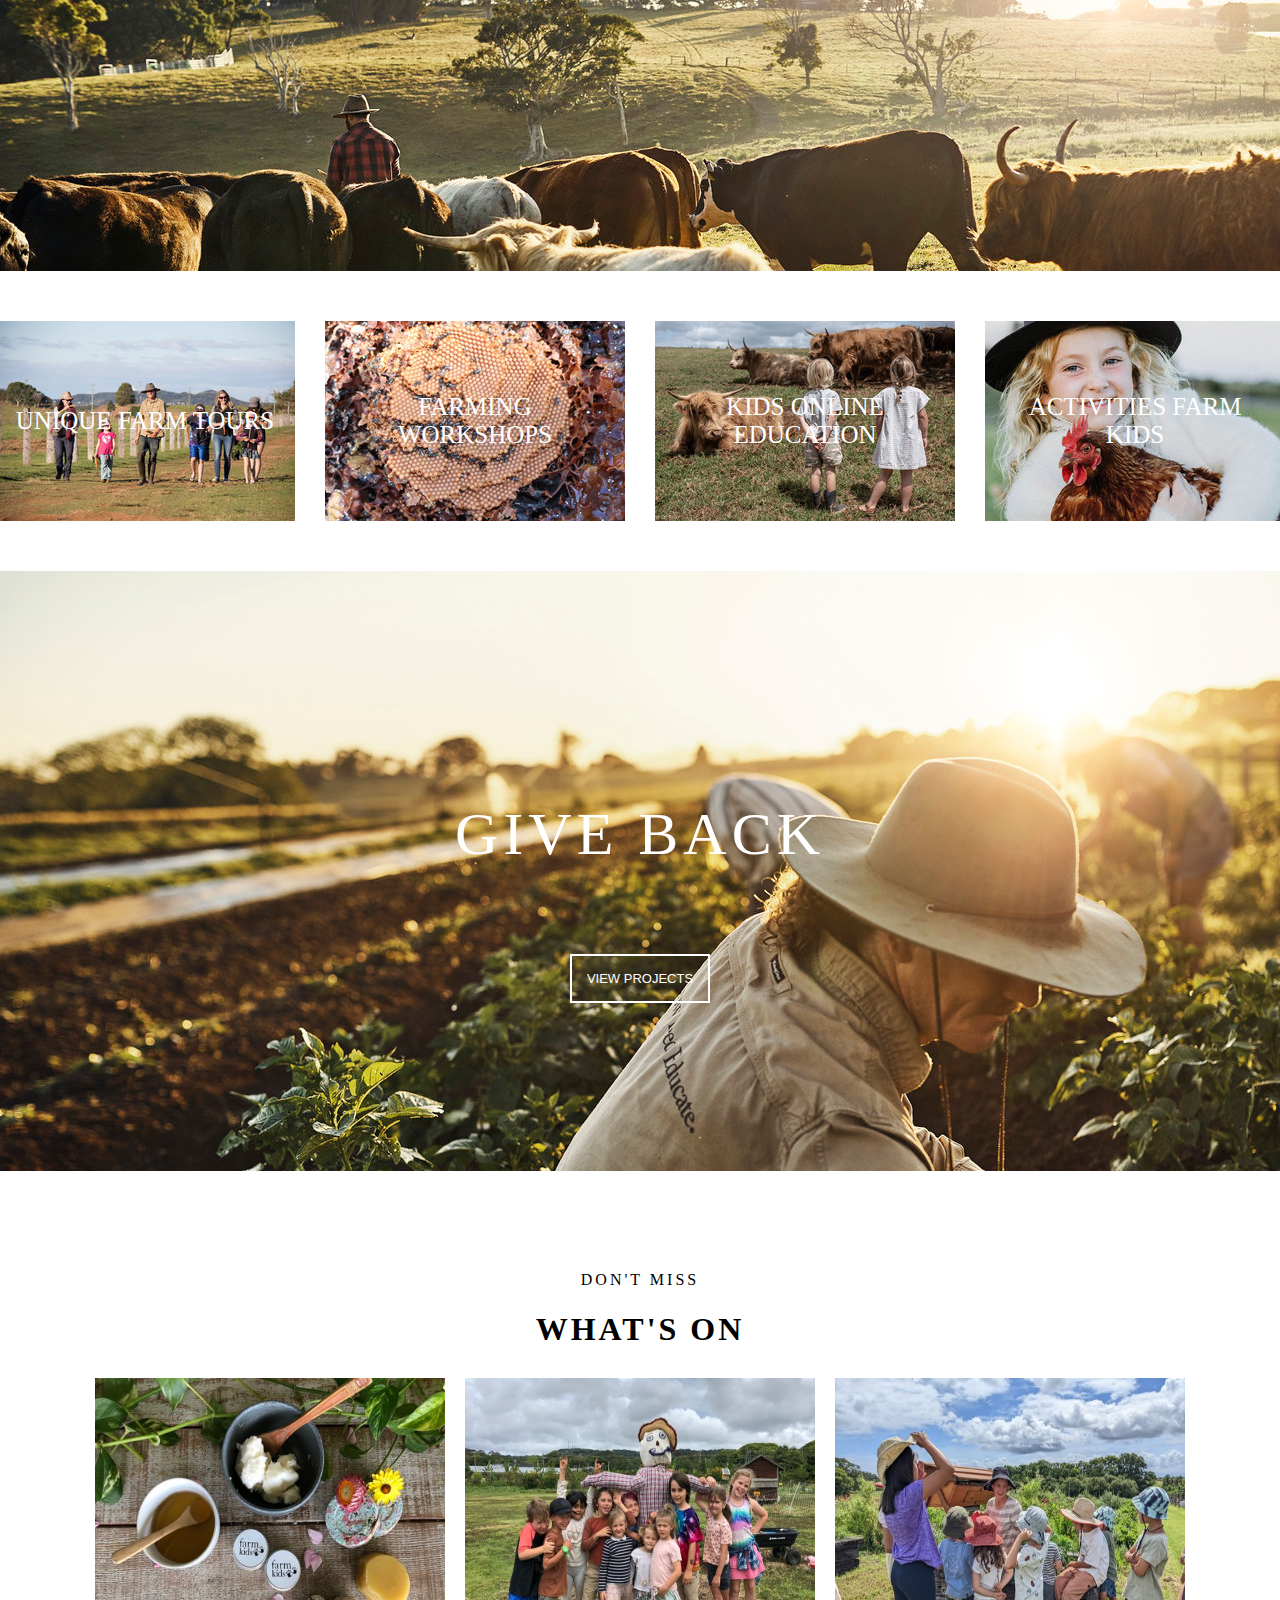
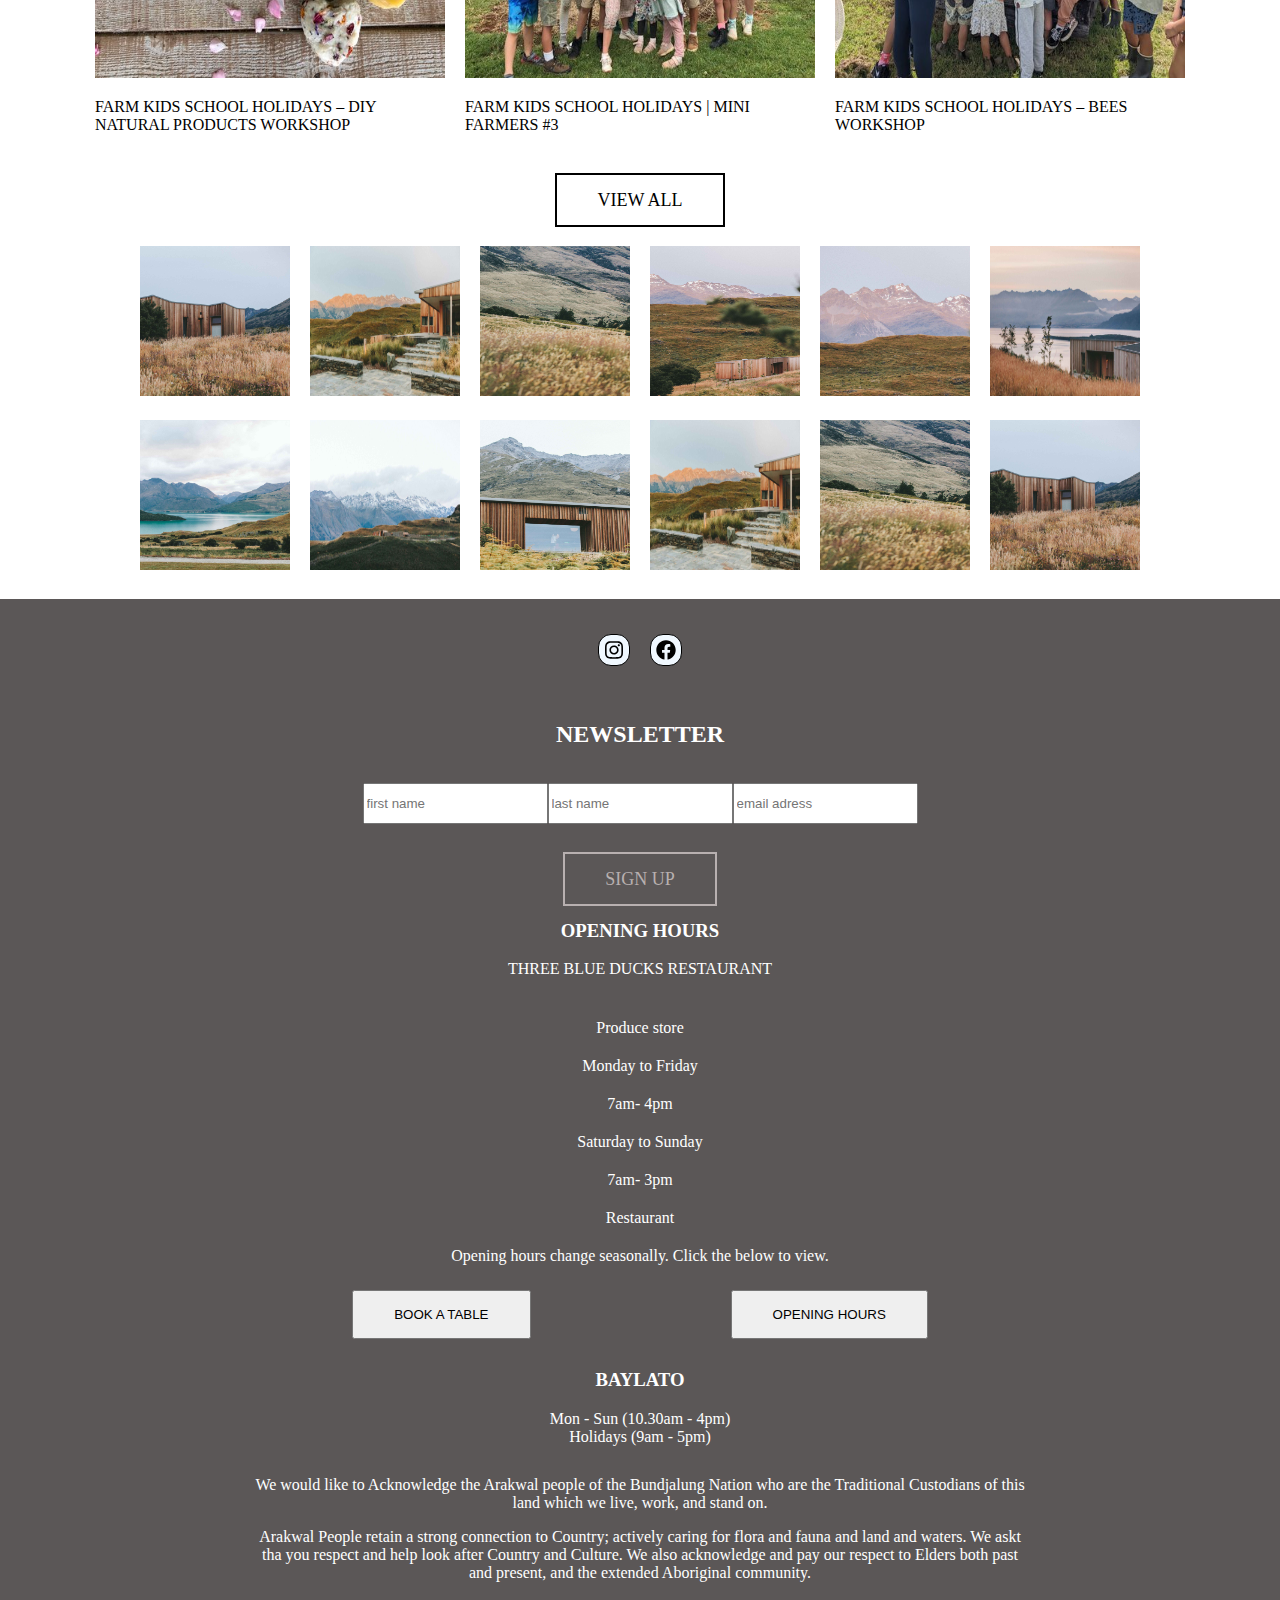
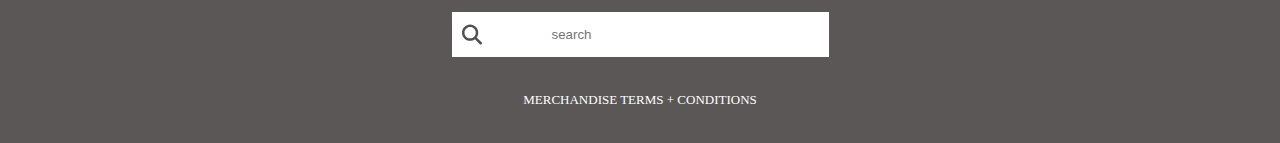
==== commit 04bde5a3: "url or src .. moifies" ====
--- a/index.html
+++ b/index.html
@@ -17,7 +17,7 @@
         <div class="main">
             <div class="container1">
                 <div class="logo">
-                    <imgsrc=".//media/TheFarm_Logo_Black_RGB .jpg.png" alt="logo" width="200px">
+                    <img src="./media/TheFarm_Logo_Black_RGB .jpg.png" alt="logo" width="200px">
                 </div>
 
                 <div class="nav">
--- a/css/project.css
+++ b/css/project.css
@@ -82,7 +82,7 @@
 }
 
 .grow {
-    background-image: url("/media/grow.jpg");
+    background-image: url("../media/grow.jpg");
     height: 600px;
     width: 100%;
     display: flex;
@@ -106,7 +106,7 @@
 }
 
 .fade {
-    background-image: url("/media/section-1/photo1.jpg");
+    background-image: url("../media/section-1/photo1.jpg");
     height: 200px;
     width: 300px;
     display: flex;
@@ -122,7 +122,7 @@
 }
 
 .garden {
-    background-image: url("/media/section-1/photo2.jpg");
+    background-image: url("../media/section-1/photo2.jpg");
     height: 200px;
     width: 300px;
     display: flex;
@@ -138,7 +138,7 @@
 }
 
 .florist {
-    background-image: url("/media/section-1/photo3.jpg");
+    background-image: url("../media/section-1/photo3.jpg");
     height: 200px;
     width: 300px;
     display: flex;
@@ -154,7 +154,7 @@
 }
 
 .nursary {
-    background-image: url("/media/section-1/photo4.jpg");
+    background-image: url("../media/section-1/photo4.jpg");
     height: 200px;
     width: 300px;
     display: flex;
@@ -172,7 +172,7 @@
 /* FEED */
 
 .feed {
-    background-image: url("/media/feed.jpg");
+    background-image: url("../media/feed.jpg");
     height: 600px;
     width: 100%;
     display: flex;
@@ -196,7 +196,7 @@
 }
 
 .three-blue {
-    background-image: url("/media/section-૨/restorant\ 1.jpg");
+    background-image: url("../media/section-૨/restorant\ 1.jpg");
     height: 200px;
     width: 300px;
     display: flex;
@@ -212,7 +212,7 @@
 }
 
 .bakery {
-    background-image: url("/media/section-૨/bakery\ 2.jpg");
+    background-image: url("../media/section-૨/bakery\ 2.jpg");
     height: 200px;
     width: 300px;
     display: flex;
@@ -228,7 +228,7 @@
 }
 
 .galeto {
-    background-image: url("/media/section-૨/gelato\ 3.jpg");
+    background-image: url("../media/section-૨/gelato\ 3.jpg");
     height: 200px;
     width: 300px;
     display: flex;
@@ -246,7 +246,7 @@
 /* EDUCATE */
 
 .educate {
-    background-image: url("/media/educate.jpg");
+    background-image: url("../media/educate.jpg");
     height: 600px;
     width: 100%;
     display: flex;
@@ -271,7 +271,7 @@
 }
 
 .unique {
-    background-image: url("/media/section-3/farm\ tour\ 1.jpeg");
+    background-image: url("../media/section-3/farm\ tour\ 1.jpeg");
     height: 200px;
     width: 300px;
     display: flex;
@@ -287,7 +287,7 @@
 }
 
 .workshop {
-    background-image: url("/media/section-3/workshop\ 2.jpg");
+    background-image: url("../media/section-3/workshop\ 2.jpg");
     height: 200px;
     width: 300px;
     display: flex;
@@ -303,7 +303,7 @@
 }
 
 .kids {
-    background-image: url("/media/section-3/kids\ 3.jpg");
+    background-image: url("../media/section-3/kids\ 3.jpg");
     height: 200px;
     width: 300px;
     display: flex;
@@ -319,7 +319,7 @@
 }
 
 .activities {
-    background-image: url("/media/section-3/activity\ 4.jpg");
+    background-image: url("../media/section-3/activity\ 4.jpg");
     height: 200px;
     width: 300px;
     display: flex;
@@ -337,7 +337,7 @@
 /* GIVE BACK */
 
 .give-back {
-    background-image: url("/media/give\ back.jpg");
+    background-image: url("../media/give\ back.jpg");
     height: 600px;
     width: 100%;
     display: flex;
